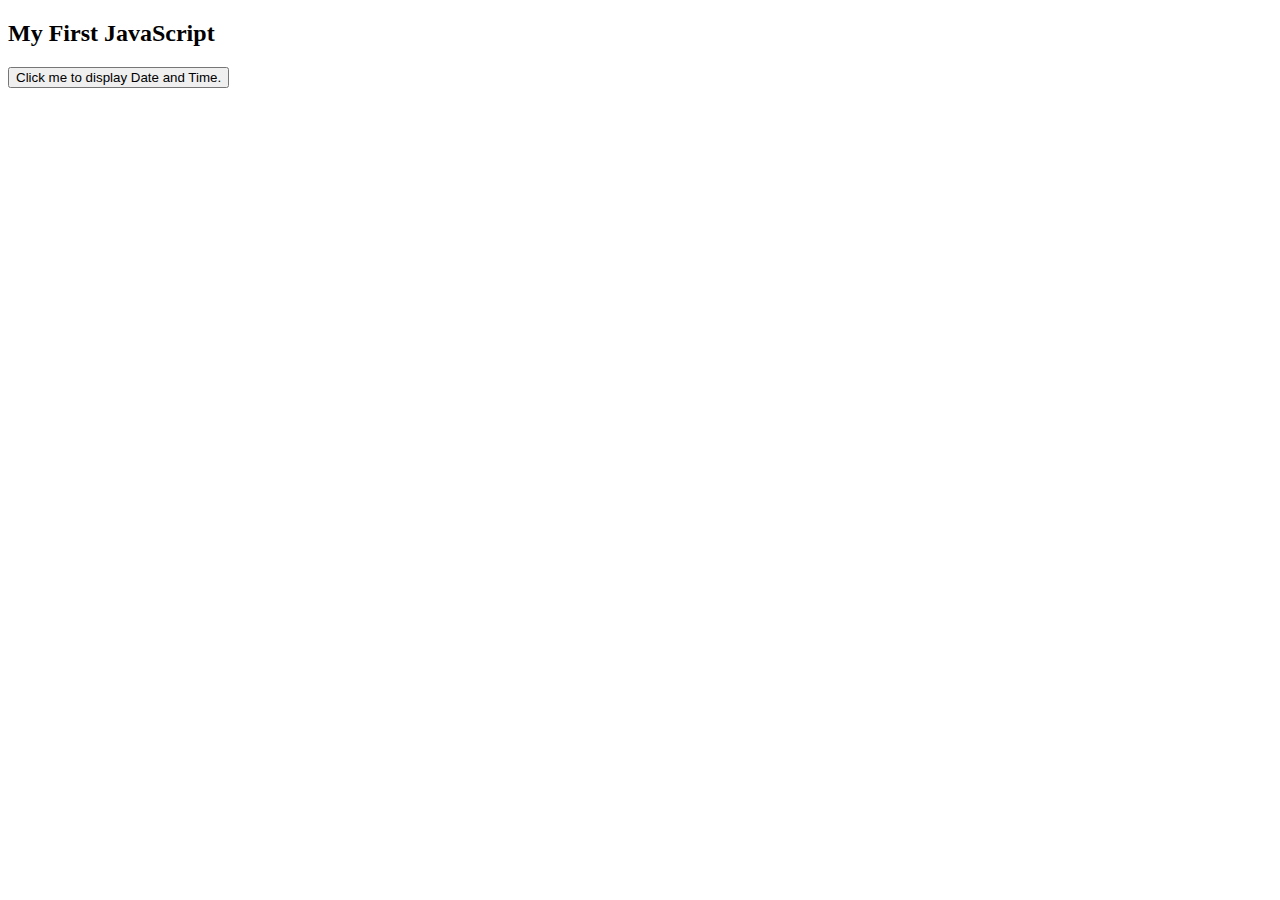
==== index.html @ c25832b5 "Add QR code component with responsive styles and update project structure" ====
<!DOCTYPE html>
<html>
<body>

<h2>My First JavaScript</h2>
<p id=“abc"></p>



<button type="button"onclick="document.getElementById('abc').innerHTML = Date()">
Click me to display Date and Time.</button>


</body>
</html>
</html>
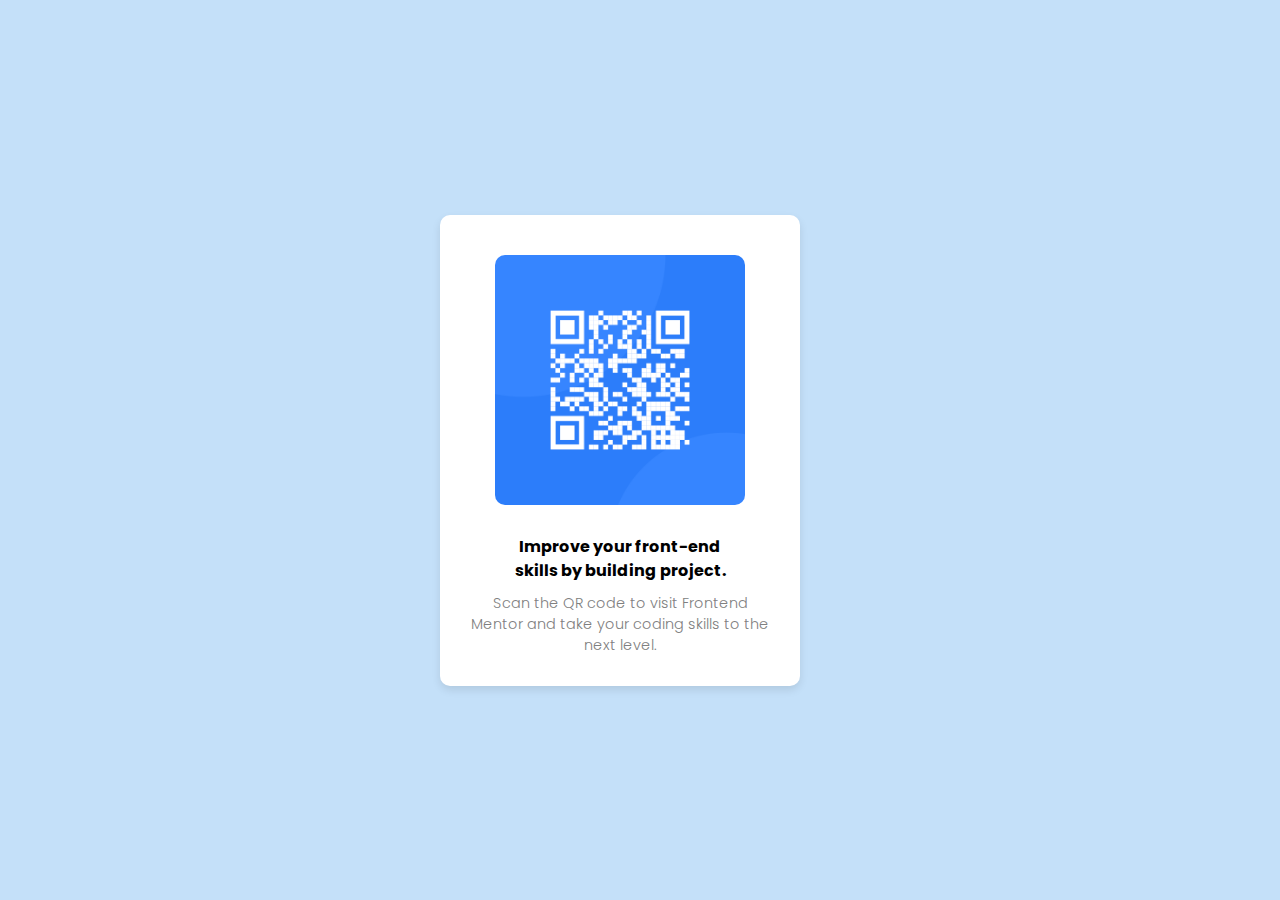
==== commit d75097a5: "Renamed index.html and style.css" ====
--- a/index.html
+++ b/index.html
@@ -1,16 +1,33 @@
 <!DOCTYPE html>
-<html>
+<html lang="en">
+<head>
+  <meta charset="UTF-8">
+  <meta name="viewport" content="width=device-width, initial-scale=1.0">
+  <title>QR scanner</title>
+  <link rel="stylesheet" href="style.css">
+  <link rel="preconnect" href="https://fonts.googleapis.com">
+<link rel="preconnect" href="https://fonts.gstatic.com" crossorigin>
+<link href="https://fonts.googleapis.com/css2?family=Poppins:wght@400;700&display=swap" rel="stylesheet"> 
+</head>
 <body>
-
-<h2>My First JavaScript</h2>
-<p id=“abc"></p>
+  <header>
+    <div class="build">
+    <div class="scanner">
+        <img src="/qr-code-component-main/design/images/image-qr-code.png" alt="" class="scan">
+       
+  </div>
 
 
 
-<button type="button"onclick="document.getElementById('abc').innerHTML = Date()">
-Click me to display Date and Time.</button>
+  <div class="line">
+   <p> Improve your front-end <br> skills by building project.</p>
+  </div>
 
-
+  <div class="par">
+    <p>Scan the QR code to visit Frontend Mentor and take your coding skills to the next level.</p>
+  </div>
+  </div>
+  </header>
+  
 </body>
-</html>
 </html>--- a/style.css
+++ b/style.css
@@ -0,0 +1,116 @@
+* {
+    padding: 0;
+    font-family: 'Poppins', sans-serif;
+    margin: 0;
+    box-sizing: border-box;
+}
+
+body {
+    background-color: #C4E0F9;
+    display: flex;
+    justify-content: center;
+    align-items: center;
+    height: 100vh;
+    width: 100%;
+    overflow: hidden;
+}
+
+.build {
+    background-color: #ffffff;
+    width: 90%;
+    max-width: 400px;
+    border-radius: 10px;
+    text-align: center;
+    padding: 20px;
+    box-shadow: 0 4px 8px rgba(0, 0, 0, 0.1);
+}
+
+.scanner {
+    display: flex;
+    justify-content: center;
+}
+
+.scan {
+    width: 100%;
+    max-width: 250px;
+    border-radius: 10px;
+    margin: 20px 0;
+}
+
+.line {
+    width: 100%;
+    font-weight: 700;
+    margin: 10px 0;
+    line-height: 1.5;
+}
+
+.par {
+    color: grey;
+    width: 100%;
+    font-size: 0.9rem;
+    font-weight: 300;
+    margin: 10px 0;
+    padding: 0 10px;
+}
+
+/* Mobile Portrait */
+@media screen and (max-width: 600px) and (orientation: portrait) {
+    .build {
+        padding: 10px;
+    }
+    
+    .scan {
+        margin-top: 10px;
+    }
+    
+    .line {
+        font-size: 1rem;
+    }
+    
+    .par {
+        font-size: 0.8rem;
+    }
+}
+
+/* Mobile Landscape */
+@media screen and (max-width: 600px) and (orientation: landscape) {
+    body {
+        flex-direction: column;
+    }
+    
+    .build {
+        padding: 10px;
+    }
+    
+    .scan {
+        margin-top: 10px;
+    }
+    
+    .line {
+        font-size: 1rem;
+    }
+    
+    .par {
+        font-size: 0.8rem;
+    }
+}
+
+/* Tablets */
+@media screen and (min-width: 601px) and (max-width: 1024px) {
+    .build {
+        width: 70%;
+        padding: 20px;
+    }
+    
+    .scan {
+        max-width: 300px;
+    }
+    
+    .line {
+        font-size: 1.2rem;
+    }
+    
+    .par {
+        font-size: 1rem;
+    }
+}
